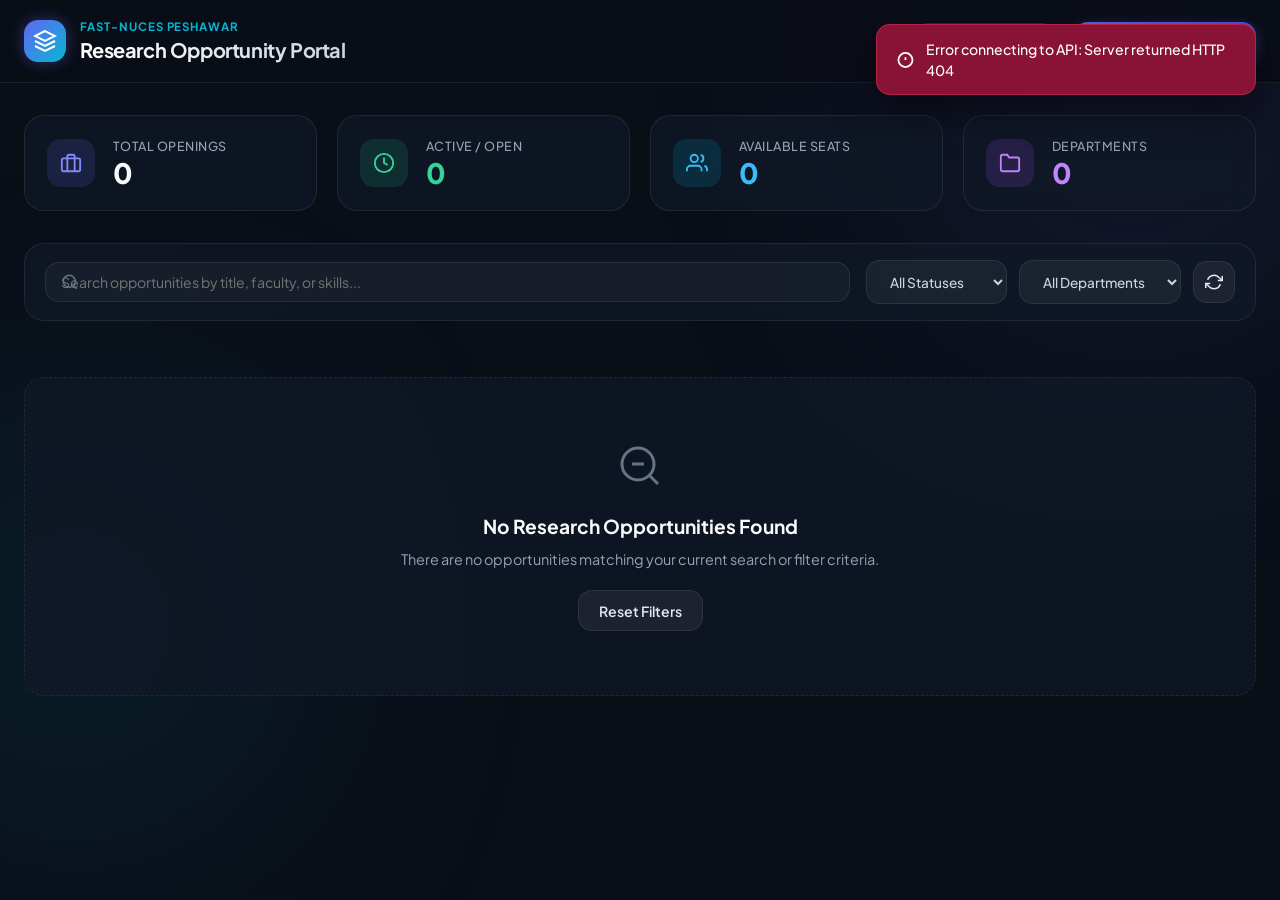
==== frontend/index.html @ 72bd3a0d "Designed the frontend portal with dark theme, modals, and live data loading" ====
<!DOCTYPE html>
<html lang="en">
<head>
  <meta charset="UTF-8">
  <meta name="viewport" content="width=device-width, initial-scale=1.0">
  <title>FAST-NUCES | University Research Opportunity Portal</title>
  <meta name="description" content="Centralized portal for university faculty to post, manage, and discover research opportunities.">
  <link rel="preconnect" href="https://fonts.googleapis.com">
  <link rel="preconnect" href="https://fonts.gstatic.com" crossorigin>
  <link href="https://fonts.googleapis.com/css2?family=Plus+Jakarta+Sans:wght@300;400;500;600;700;800&family=Space+Grotesk:wght@500;700&display=swap" rel="stylesheet">
  <link rel="stylesheet" href="style.css">
</head>
<body>

  <!-- Ambient Glow Effects Background -->
  <div class="ambient-glow glow-1"></div>
  <div class="ambient-glow glow-2"></div>

  <!-- Header / Navigation -->
  <header class="app-header">
    <div class="header-container">
      <div class="brand">
        <div class="brand-logo">
          <svg width="24" height="24" viewBox="0 0 24 24" fill="none" stroke="currentColor" stroke-width="2">
            <path d="M12 2L2 7l10 5 10-5-10-5zM2 17l10 5 10-5M2 12l10 5 10-5"></path>
          </svg>
        </div>
        <div class="brand-text">
          <span class="university-tag">FAST-NUCES Peshawar</span>
          <h1 class="portal-title">Research Opportunity Portal</h1>
        </div>
      </div>

      <div class="header-actions">
        <div id="dbStatusBadge" class="connection-status checking">
          <span class="status-dot"></span>
          <span class="status-text">Checking API...</span>
        </div>
        <button id="btnOpenCreateModal" class="btn btn-primary">
          <svg width="18" height="18" viewBox="0 0 24 24" fill="none" stroke="currentColor" stroke-width="2.5">
            <line x1="12" y1="5" x2="12" y2="19"></line>
            <line x1="5" y1="12" x2="19" y2="12"></line>
          </svg>
          Post Opportunity
        </button>
      </div>
    </div>
  </header>

  <!-- Main Container -->
  <main class="main-content">
    
    <!-- Hero / Metrics Section -->
    <section class="metrics-grid">
      <div class="metric-card">
        <div class="metric-icon total-icon">
          <svg width="22" height="22" viewBox="0 0 24 24" fill="none" stroke="currentColor" stroke-width="2">
            <rect x="2" y="7" width="20" height="14" rx="2" ry="2"></rect>
            <path d="M16 21V5a2 2 0 0 0-2-2h-4a2 2 0 0 0-2 2v16"></path>
          </svg>
        </div>
        <div class="metric-data">
          <span class="metric-label">Total Openings</span>
          <h2 id="statTotal" class="metric-value">0</h2>
        </div>
      </div>

      <div class="metric-card">
        <div class="metric-icon open-icon">
          <svg width="22" height="22" viewBox="0 0 24 24" fill="none" stroke="currentColor" stroke-width="2">
            <circle cx="12" cy="12" r="10"></circle>
            <polyline points="12 6 12 12 16 14"></polyline>
          </svg>
        </div>
        <div class="metric-data">
          <span class="metric-label">Active / Open</span>
          <h2 id="statOpen" class="metric-value text-emerald">0</h2>
        </div>
      </div>

      <div class="metric-card">
        <div class="metric-icon positions-icon">
          <svg width="22" height="22" viewBox="0 0 24 24" fill="none" stroke="currentColor" stroke-width="2">
            <path d="M17 21v-2a4 4 0 0 0-4-4H5a4 4 0 0 0-4 4v2"></path>
            <circle cx="9" cy="7" r="4"></circle>
            <path d="M23 21v-2a4 4 0 0 0-3-3.87"></path>
            <path d="M16 3.13a4 4 0 0 1 0 7.75"></path>
          </svg>
        </div>
        <div class="metric-data">
          <span class="metric-label">Available Seats</span>
          <h2 id="statPositions" class="metric-value text-cyan">0</h2>
        </div>
      </div>

      <div class="metric-card">
        <div class="metric-icon dept-icon">
          <svg width="22" height="22" viewBox="0 0 24 24" fill="none" stroke="currentColor" stroke-width="2">
            <path d="M22 19a2 2 0 0 1-2 2H4a2 2 0 0 1-2-2V5a2 2 0 0 1 2-2h5l2 3h9a2 2 0 0 1 2 2z"></path>
          </svg>
        </div>
        <div class="metric-data">
          <span class="metric-label">Departments</span>
          <h2 id="statDepts" class="metric-value text-purple">0</h2>
        </div>
      </div>
    </section>

    <!-- Filter & Search Controls -->
    <section class="controls-card">
      <div class="search-box">
        <svg width="18" height="18" viewBox="0 0 24 24" fill="none" stroke="currentColor" stroke-width="2">
          <circle cx="11" cy="11" r="8"></circle>
          <line x1="21" y1="21" x2="16.65" y2="16.65"></line>
        </svg>
        <input type="text" id="searchInput" placeholder="Search opportunities by title, faculty, or skills..." autocomplete="off">
      </div>

      <div class="filters-row">
        <select id="filterStatus" class="custom-select">
          <option value="ALL">All Statuses</option>
          <option value="Open">Open Only</option>
          <option value="Closed">Closed Only</option>
        </select>

        <select id="filterDepartment" class="custom-select">
          <option value="ALL">All Departments</option>
        </select>

        <button id="btnRefresh" class="btn btn-secondary icon-btn" title="Refresh List">
          <svg width="18" height="18" viewBox="0 0 24 24" fill="none" stroke="currentColor" stroke-width="2">
            <polyline points="23 4 23 10 17 10"></polyline>
            <polyline points="1 20 1 14 7 14"></polyline>
            <path d="M3.51 9a9 9 0 0 1 14.85-3.36L23 10M1 14l4.64 4.36A9 9 0 0 0 20.49 15"></path>
          </svg>
        </button>
      </div>
    </section>

    <!-- Opportunities Grid -->
    <section id="opportunitiesContainer" class="opportunities-grid">
      <!-- Dynamically populated via app.js -->
    </section>

    <!-- Empty State Template -->
    <div id="emptyState" class="empty-state hidden">
      <div class="empty-icon">
        <svg width="48" height="48" viewBox="0 0 24 24" fill="none" stroke="currentColor" stroke-width="1.5">
          <circle cx="11" cy="11" r="8"></circle>
          <line x1="21" y1="21" x2="16.65" y2="16.65"></line>
          <line x1="8" y1="11" x2="14" y2="11"></line>
        </svg>
      </div>
      <h3>No Research Opportunities Found</h3>
      <p>There are no opportunities matching your current search or filter criteria.</p>
      <button id="btnResetFilters" class="btn btn-secondary">Reset Filters</button>
    </div>

    <!-- Loading Skeleton Template -->
    <div id="loadingIndicator" class="loading-state">
      <div class="spinner"></div>
      <p>Loading research opportunities from database...</p>
    </div>

  </main>

  <!-- ============================================================== -->
  <!-- MODAL: CREATE / EDIT OPPORTUNITY -->
  <!-- ============================================================== -->
  <div id="opportunityModal" class="modal-backdrop hidden">
    <div class="modal-window">
      <div class="modal-header">
        <div>
          <h2 id="modalTitle" class="modal-title">Post New Research Opportunity</h2>
          <p class="modal-subtitle">Provide opportunity details for prospective student researchers.</p>
        </div>
        <button id="btnCloseModal" class="btn-close">&times;</button>
      </div>

      <form id="opportunityForm" class="modal-body" novalidate>
        <input type="hidden" id="oppId">

        <div class="form-group">
          <label for="oppTitle">Research Title <span class="required">*</span></label>
          <input type="text" id="oppTitle" placeholder="e.g. AI-Driven SDN Latency Reduction" required>
          <span class="field-error" id="err_oppTitle"></span>
        </div>

        <div class="form-row">
          <div class="form-group col-half">
            <label for="oppFaculty">Faculty Member Name <span class="required">*</span></label>
            <input type="text" id="oppFaculty" placeholder="e.g. Dr. Tariq Khan" required>
            <span class="field-error" id="err_oppFaculty"></span>
          </div>

          <div class="form-group col-half">
            <label for="oppDepartment">Department <span class="required">*</span></label>
            <input type="text" id="oppDepartment" placeholder="e.g. Computer Science" required>
            <span class="field-error" id="err_oppDepartment"></span>
          </div>
        </div>

        <div class="form-row">
          <div class="form-group col-half">
            <label for="oppArea">Research Area <span class="required">*</span></label>
            <input type="text" id="oppArea" placeholder="e.g. Computer Networks / SDN" required>
            <span class="field-error" id="err_oppArea"></span>
          </div>

          <div class="form-group col-half">
            <label for="oppPositions">Available Positions <span class="required">*</span></label>
            <input type="number" id="oppPositions" min="1" max="50" placeholder="e.g. 2" required>
            <span class="field-error" id="err_oppPositions"></span>
          </div>
        </div>

        <div class="form-row">
          <div class="form-group col-half">
            <label for="oppDeadline">Application Deadline <span class="required">*</span></label>
            <input type="date" id="oppDeadline" required>
            <span class="field-error" id="err_oppDeadline"></span>
          </div>

          <div class="form-group col-half">
            <label for="oppStatus">Current Status <span class="required">*</span></label>
            <select id="oppStatus" class="custom-select">
              <option value="Open">Open</option>
              <option value="Closed">Closed</option>
            </select>
            <span class="field-error" id="err_oppStatus"></span>
          </div>
        </div>

        <div class="form-group">
          <label for="oppSkills">Required Skills <span class="required">*</span></label>
          <input type="text" id="oppSkills" placeholder="e.g. Python, Mininet, PyTorch (comma-separated)" required>
          <span class="field-error" id="err_oppSkills"></span>
        </div>

        <div class="form-group">
          <label for="oppDescription">Research Description <span class="required">*</span></label>
          <textarea id="oppDescription" rows="4" placeholder="Detail the research objectives, expected student duties, and deliverables..." required></textarea>
          <span class="field-error" id="err_oppDescription"></span>
        </div>

        <div class="modal-footer">
          <button type="button" id="btnCancelModal" class="btn btn-secondary">Cancel</button>
          <button type="submit" id="btnSubmitOpp" class="btn btn-primary">Save Opportunity</button>
        </div>
      </form>
    </div>
  </div>

  <!-- ============================================================== -->
  <!-- MODAL: VIEW DETAILS -->
  <!-- ============================================================== -->
  <div id="detailsModal" class="modal-backdrop hidden">
    <div class="modal-window">
      <div class="modal-header">
        <div>
          <span id="detailStatusBadge" class="status-badge open">Open</span>
          <h2 id="detailTitle" class="modal-title mt-2">Opportunity Title</h2>
        </div>
        <button id="btnCloseDetails" class="btn-close">&times;</button>
      </div>

      <div class="modal-body detail-body">
        <div class="detail-meta-grid">
          <div class="meta-item">
            <span class="meta-label">Supervisor / Faculty</span>
            <span id="detailFaculty" class="meta-val">Dr. Faculty</span>
          </div>
          <div class="meta-item">
            <span class="meta-label">Department</span>
            <span id="detailDepartment" class="meta-val">Computer Science</span>
          </div>
          <div class="meta-item">
            <span class="meta-label">Research Area</span>
            <span id="detailArea" class="meta-val">Networks</span>
          </div>
          <div class="meta-item">
            <span class="meta-label">Seats Available</span>
            <span id="detailPositions" class="meta-val">2</span>
          </div>
          <div class="meta-item">
            <span class="meta-label">Deadline</span>
            <span id="detailDeadline" class="meta-val">2026-11-30</span>
          </div>
          <div class="meta-item">
            <span class="meta-label">System ID</span>
            <span id="detailId" class="meta-val">#1</span>
          </div>
        </div>

        <div class="detail-section">
          <h4 class="section-heading">Required Skills</h4>
          <div id="detailSkillsChips" class="skills-chips"></div>
        </div>

        <div class="detail-section">
          <h4 class="section-heading">Detailed Description</h4>
          <p id="detailDescription" class="detail-text"></p>
        </div>
      </div>

      <div class="modal-footer">
        <button id="btnCloseDetailsBtn" class="btn btn-secondary">Close View</button>
      </div>
    </div>
  </div>

  <!-- ============================================================== -->
  <!-- MODAL: CONFIRM DELETE -->
  <!-- ============================================================== -->
  <div id="deleteModal" class="modal-backdrop hidden">
    <div class="modal-window confirm-window">
      <div class="confirm-icon danger">
        <svg width="32" height="32" viewBox="0 0 24 24" fill="none" stroke="currentColor" stroke-width="2">
          <path d="M10.29 3.86L1.82 18a2 2 0 0 0 1.71 3h16.94a2 2 0 0 0 1.71-3L13.71 3.86a2 2 0 0 0-3.42 0z"></path>
          <line x1="12" y1="9" x2="12" y2="13"></line>
          <line x1="12" y1="17" x2="12.01" y2="17"></line>
        </svg>
      </div>
      <h3 class="confirm-title">Delete Research Opportunity?</h3>
      <p class="confirm-text">Are you sure you want to delete <strong id="deleteOppTitle">this opportunity</strong>? This action will permanently remove it from the database.</p>
      <div class="modal-footer justify-center">
        <button id="btnCancelDelete" class="btn btn-secondary">Cancel</button>
        <button id="btnConfirmDelete" class="btn btn-danger">Confirm Delete</button>
      </div>
    </div>
  </div>

  <!-- ============================================================== -->
  <!-- TOAST NOTIFICATIONS CONTAINER -->
  <!-- ============================================================== -->
  <div id="toastContainer" class="toast-container"></div>

  <script src="app.js"></script>
</body>
</html>
---- frontend/style.css ----
/* ==============================================================
   FAST-NUCES Research Opportunity Portal Design System
   Modern Dark Glassmorphism Theme
   ============================================================== */

:root {
  --bg-primary: #0a0e17;
  --bg-secondary: #111827;
  --card-bg: rgba(17, 24, 39, 0.75);
  --card-border: rgba(255, 255, 255, 0.08);
  --card-hover-border: rgba(99, 102, 241, 0.4);
  
  --text-main: #f8fafc;
  --text-muted: #94a3b8;
  --text-dim: #64748b;

  --accent-primary: #6366f1;
  --accent-primary-hover: #4f46e5;
  --accent-cyan: #06b6d4;
  --accent-purple: #a855f7;
  --accent-emerald: #10b981;
  --accent-emerald-bg: rgba(16, 185, 129, 0.12);
  --accent-rose: #f43f5e;
  --accent-rose-bg: rgba(244, 63, 94, 0.12);

  --font-sans: 'Plus Jakarta Sans', system-ui, -apple-system, sans-serif;
  --font-mono: 'Space Grotesk', monospace;

  --shadow-sm: 0 2px 8px rgba(0, 0, 0, 0.3);
  --shadow-md: 0 8px 24px rgba(0, 0, 0, 0.4);
  --shadow-lg: 0 16px 40px rgba(0, 0, 0, 0.5);
  --shadow-glow: 0 0 20px rgba(99, 102, 241, 0.25);

  --radius-sm: 8px;
  --radius-md: 14px;
  --radius-lg: 20px;
  --radius-full: 9999px;

  --transition-fast: 0.18s ease;
  --transition-normal: 0.28s cubic-bezier(0.16, 1, 0.3, 1);
}

* {
  margin: 0;
  padding: 0;
  box-sizing: border-box;
}

body {
  font-family: var(--font-sans);
  background-color: var(--bg-primary);
  color: var(--text-main);
  min-height: 100vh;
  line-height: 1.5;
  overflow-x: hidden;
  position: relative;
  -webkit-font-smoothing: antialiased;
}

/* Background Ambient Glows */
.ambient-glow {
  position: fixed;
  border-radius: 50%;
  filter: blur(140px);
  pointer-events: none;
  z-index: 0;
  opacity: 0.35;
}
.glow-1 {
  width: 500px;
  height: 500px;
  background: radial-gradient(circle, #6366f1 0%, transparent 70%);
  top: -150px;
  right: -100px;
}
.glow-2 {
  width: 450px;
  height: 450px;
  background: radial-gradient(circle, #06b6d4 0%, transparent 70%);
  bottom: 50px;
  left: -150px;
}

/* ==============================================================
   HEADER
   ============================================================== */
.app-header {
  position: sticky;
  top: 0;
  z-index: 40;
  background: rgba(10, 14, 23, 0.82);
  backdrop-filter: blur(18px);
  -webkit-backdrop-filter: blur(18px);
  border-bottom: 1px solid var(--card-border);
}

.header-container {
  max-width: 1280px;
  margin: 0 auto;
  padding: 1.1rem 1.5rem;
  display: flex;
  align-items: center;
  justify-content: space-between;
  gap: 1.5rem;
}

.brand {
  display: flex;
  align-items: center;
  gap: 0.9rem;
}

.brand-logo {
  width: 42px;
  height: 42px;
  background: linear-gradient(135deg, #6366f1, #06b6d4);
  border-radius: var(--radius-md);
  display: flex;
  align-items: center;
  justify-content: center;
  color: #fff;
  box-shadow: 0 0 15px rgba(99, 102, 241, 0.4);
}

.university-tag {
  font-size: 0.72rem;
  font-weight: 700;
  text-transform: uppercase;
  letter-spacing: 0.08em;
  color: var(--accent-cyan);
  display: block;
}

.portal-title {
  font-size: 1.25rem;
  font-weight: 700;
  letter-spacing: -0.02em;
  background: linear-gradient(to right, #ffffff, #cbd5e1);
  -webkit-background-clip: text;
  -webkit-text-fill-color: transparent;
}

.header-actions {
  display: flex;
  align-items: center;
  gap: 1rem;
}

.connection-status {
  display: flex;
  align-items: center;
  gap: 0.5rem;
  padding: 0.45rem 0.85rem;
  border-radius: var(--radius-full);
  font-size: 0.8rem;
  font-weight: 600;
  background: rgba(255, 255, 255, 0.04);
  border: 1px solid var(--card-border);
}

.status-dot {
  width: 8px;
  height: 8px;
  border-radius: 50%;
  display: inline-block;
}

.connection-status.online .status-dot {
  background-color: var(--accent-emerald);
  box-shadow: 0 0 8px var(--accent-emerald);
}
.connection-status.online {
  color: #a7f3d0;
  border-color: rgba(16, 185, 129, 0.25);
}

.connection-status.offline .status-dot {
  background-color: var(--accent-rose);
  box-shadow: 0 0 8px var(--accent-rose);
}
.connection-status.offline {
  color: #fecdd3;
  border-color: rgba(244, 63, 94, 0.25);
}

.connection-status.checking .status-dot {
  background-color: #fbbf24;
}

/* ==============================================================
   BUTTONS
   ============================================================== */
.btn {
  display: inline-flex;
  align-items: center;
  justify-content: center;
  gap: 0.5rem;
  padding: 0.65rem 1.25rem;
  font-size: 0.88rem;
  font-weight: 600;
  border-radius: var(--radius-md);
  border: none;
  cursor: pointer;
  transition: all var(--transition-fast);
  font-family: inherit;
  text-decoration: none;
}

.btn-primary {
  background: linear-gradient(135deg, #6366f1, #4f46e5);
  color: #ffffff;
  box-shadow: 0 4px 14px rgba(99, 102, 241, 0.35);
}
.btn-primary:hover {
  background: linear-gradient(135deg, #4f46e5, #4338ca);
  transform: translateY(-2px);
  box-shadow: 0 6px 20px rgba(99, 102, 241, 0.5);
}
.btn-primary:active {
  transform: translateY(0);
}

.btn-secondary {
  background: rgba(255, 255, 255, 0.06);
  color: #e2e8f0;
  border: 1px solid var(--card-border);
}
.btn-secondary:hover {
  background: rgba(255, 255, 255, 0.12);
  color: #ffffff;
  border-color: rgba(255, 255, 255, 0.2);
}

.btn-danger {
  background: linear-gradient(135deg, #f43f5e, #e11d48);
  color: #ffffff;
  box-shadow: 0 4px 14px rgba(244, 63, 94, 0.35);
}
.btn-danger:hover {
  background: linear-gradient(135deg, #e11d48, #be123c);
  transform: translateY(-2px);
}

.btn-sm {
  padding: 0.4rem 0.8rem;
  font-size: 0.78rem;
  border-radius: var(--radius-sm);
}

.icon-btn {
  padding: 0.65rem;
  width: 42px;
  height: 42px;
}

/* ==============================================================
   LAYOUT & METRICS
   ============================================================== */
.main-content {
  max-width: 1280px;
  margin: 0 auto;
  padding: 2rem 1.5rem 4rem;
  position: relative;
  z-index: 10;
}

.metrics-grid {
  display: grid;
  grid-template-columns: repeat(auto-fit, minmax(220px, 1fr));
  gap: 1.25rem;
  margin-bottom: 2rem;
}

.metric-card {
  background: var(--card-bg);
  backdrop-filter: blur(12px);
  border: 1px solid var(--card-border);
  border-radius: var(--radius-lg);
  padding: 1.3rem 1.4rem;
  display: flex;
  align-items: center;
  gap: 1.1rem;
  transition: transform var(--transition-normal), border-color var(--transition-normal);
}
.metric-card:hover {
  transform: translateY(-3px);
  border-color: rgba(255, 255, 255, 0.18);
}

.metric-icon {
  width: 48px;
  height: 48px;
  border-radius: var(--radius-md);
  display: flex;
  align-items: center;
  justify-content: center;
}

.total-icon { background: rgba(99, 102, 241, 0.15); color: #818cf8; }
.open-icon { background: rgba(16, 185, 129, 0.15); color: #34d399; }
.positions-icon { background: rgba(6, 182, 212, 0.15); color: #38bdf8; }
.dept-icon { background: rgba(168, 85, 247, 0.15); color: #c084fc; }

.metric-label {
  font-size: 0.78rem;
  color: var(--text-muted);
  font-weight: 500;
  text-transform: uppercase;
  letter-spacing: 0.04em;
  display: block;
}

.metric-value {
  font-size: 1.75rem;
  font-weight: 800;
  letter-spacing: -0.02em;
  line-height: 1.2;
}

.text-emerald { color: #34d399; }
.text-cyan { color: #38bdf8; }
.text-purple { color: #c084fc; }

/* ==============================================================
   CONTROLS & SEARCH
   ============================================================== */
.controls-card {
  background: var(--card-bg);
  backdrop-filter: blur(12px);
  border: 1px solid var(--card-border);
  border-radius: var(--radius-lg);
  padding: 1rem 1.25rem;
  display: flex;
  flex-wrap: wrap;
  align-items: center;
  justify-content: space-between;
  gap: 1rem;
  margin-bottom: 2rem;
}

.search-box {
  flex: 1;
  min-width: 260px;
  position: relative;
  display: flex;
  align-items: center;
}

.search-box svg {
  position: absolute;
  left: 1rem;
  color: var(--text-dim);
  pointer-events: none;
}

.search-box input {
  width: 100%;
  background: rgba(255, 255, 255, 0.04);
  border: 1px solid var(--card-border);
  border-radius: var(--radius-md);
  padding: 0.7rem 1rem 0.7rem 2.8rem;
  color: #fff;
  font-size: 0.9rem;
  font-family: inherit;
  transition: all var(--transition-fast);
}
.search-box input:focus {
  outline: none;
  background: rgba(255, 255, 255, 0.07);
  border-color: var(--accent-primary);
  box-shadow: 0 0 0 3px rgba(99, 102, 241, 0.2);
}

.filters-row {
  display: flex;
  align-items: center;
  gap: 0.75rem;
  flex-wrap: wrap;
}

.custom-select {
  background: rgba(255, 255, 255, 0.05);
  border: 1px solid var(--card-border);
  border-radius: var(--radius-md);
  color: #cbd5e1;
  font-size: 0.85rem;
  font-weight: 500;
  padding: 0.7rem 1.2rem;
  cursor: pointer;
  font-family: inherit;
  transition: all var(--transition-fast);
}
.custom-select:focus {
  outline: none;
  border-color: var(--accent-primary);
}
.custom-select option {
  background: var(--bg-secondary);
  color: #fff;
}

/* ==============================================================
   OPPORTUNITY CARDS GRID
   ============================================================== */
.opportunities-grid {
  display: grid;
  grid-template-columns: repeat(auto-fill, minmax(360px, 1fr));
  gap: 1.5rem;
}

.opp-card {
  background: var(--card-bg);
  backdrop-filter: blur(12px);
  border: 1px solid var(--card-border);
  border-radius: var(--radius-lg);
  padding: 1.5rem;
  display: flex;
  flex-direction: column;
  justify-content: space-between;
  transition: all var(--transition-normal);
  position: relative;
  overflow: hidden;
}
.opp-card::before {
  content: '';
  position: absolute;
  top: 0;
  left: 0;
  width: 100%;
  height: 3px;
  background: linear-gradient(90deg, #6366f1, #06b6d4);
  opacity: 0;
  transition: opacity var(--transition-fast);
}
.opp-card:hover {
  transform: translateY(-4px);
  border-color: var(--card-hover-border);
  box-shadow: var(--shadow-lg), var(--shadow-glow);
}
.opp-card:hover::before {
  opacity: 1;
}

.card-top {
  display: flex;
  align-items: flex-start;
  justify-content: space-between;
  gap: 0.75rem;
  margin-bottom: 0.85rem;
}

.dept-badge {
  font-size: 0.72rem;
  font-weight: 700;
  text-transform: uppercase;
  letter-spacing: 0.05em;
  padding: 0.3rem 0.65rem;
  border-radius: var(--radius-sm);
  background: rgba(99, 102, 241, 0.12);
  color: #a5b4fc;
  border: 1px solid rgba(99, 102, 241, 0.25);
}

.status-badge {
  display: inline-flex;
  align-items: center;
  gap: 0.35rem;
  font-size: 0.72rem;
  font-weight: 700;
  text-transform: uppercase;
  letter-spacing: 0.05em;
  padding: 0.3rem 0.75rem;
  border-radius: var(--radius-full);
}
.status-badge.open {
  background: var(--accent-emerald-bg);
  color: #34d399;
  border: 1px solid rgba(16, 185, 129, 0.3);
}
.status-badge.open::before {
  content: '';
  width: 6px;
  height: 6px;
  border-radius: 50%;
  background: #34d399;
  box-shadow: 0 0 6px #34d399;
}

.status-badge.closed {
  background: var(--accent-rose-bg);
  color: #fb7185;
  border: 1px solid rgba(244, 63, 94, 0.3);
}
.status-badge.closed::before {
  content: '';
  width: 6px;
  height: 6px;
  border-radius: 50%;
  background: #fb7185;
}

.card-title {
  font-size: 1.15rem;
  font-weight: 700;
  color: #f1f5f9;
  line-height: 1.35;
  margin-bottom: 0.65rem;
  transition: color var(--transition-fast);
}
.opp-card:hover .card-title {
  color: #ffffff;
}

.card-area {
  display: inline-flex;
  align-items: center;
  gap: 0.4rem;
  font-size: 0.8rem;
  font-weight: 600;
  color: var(--accent-cyan);
  margin-bottom: 0.85rem;
}

.card-desc {
  font-size: 0.87rem;
  color: var(--text-muted);
  line-height: 1.5;
  margin-bottom: 1.1rem;
  display: -webkit-box;
  -webkit-line-clamp: 3;
  -webkit-box-orient: vertical;
  overflow: hidden;
}

.card-meta-list {
  display: flex;
  flex-direction: column;
  gap: 0.5rem;
  padding: 0.85rem 0;
  border-top: 1px solid rgba(255, 255, 255, 0.05);
  border-bottom: 1px solid rgba(255, 255, 255, 0.05);
  margin-bottom: 1rem;
}

.meta-row {
  display: flex;
  align-items: center;
  justify-content: space-between;
  font-size: 0.82rem;
}
.meta-label-dim {
  color: var(--text-dim);
  display: flex;
  align-items: center;
  gap: 0.4rem;
}
.meta-val-highlight {
  font-weight: 600;
  color: #e2e8f0;
}

.skills-preview {
  display: flex;
  flex-wrap: wrap;
  gap: 0.35rem;
  margin-bottom: 1.25rem;
}
.skill-pill {
  font-size: 0.72rem;
  font-weight: 500;
  padding: 0.2rem 0.55rem;
  background: rgba(255, 255, 255, 0.05);
  color: #cbd5e1;
  border-radius: var(--radius-sm);
  border: 1px solid rgba(255, 255, 255, 0.05);
}

.card-actions {
  display: flex;
  align-items: center;
  justify-content: space-between;
  gap: 0.5rem;
  padding-top: 0.5rem;
}

.action-group-left {
  display: flex;
  align-items: center;
  gap: 0.4rem;
}

.btn-toggle-status {
  padding: 0.4rem 0.75rem;
  font-size: 0.76rem;
  font-weight: 600;
  border-radius: var(--radius-sm);
  border: 1px solid var(--card-border);
  background: rgba(255, 255, 255, 0.05);
  color: #e2e8f0;
  cursor: pointer;
  transition: all var(--transition-fast);
}
.btn-toggle-status:hover {
  background: rgba(255, 255, 255, 0.12);
}

/* ==============================================================
   MODALS
   ============================================================== */
.modal-backdrop {
  position: fixed;
  inset: 0;
  background: rgba(5, 7, 13, 0.78);
  backdrop-filter: blur(12px);
  -webkit-backdrop-filter: blur(12px);
  z-index: 50;
  display: flex;
  align-items: center;
  justify-content: center;
  padding: 1.5rem;
  opacity: 1;
  visibility: visible;
  transition: all var(--transition-normal);
}
.modal-backdrop.hidden {
  opacity: 0;
  visibility: hidden;
  pointer-events: none;
}

.modal-window {
  background: #111827;
  border: 1px solid rgba(255, 255, 255, 0.12);
  border-radius: var(--radius-lg);
  max-width: 620px;
  width: 100%;
  max-height: 90vh;
  overflow-y: auto;
  box-shadow: var(--shadow-lg), 0 0 30px rgba(0, 0, 0, 0.8);
  animation: modalSlideUp 0.28s cubic-bezier(0.16, 1, 0.3, 1);
}

@keyframes modalSlideUp {
  from {
    opacity: 0;
    transform: translateY(20px) scale(0.97);
  }
  to {
    opacity: 1;
    transform: translateY(0) scale(1);
  }
}

.confirm-window {
  max-width: 440px;
  text-align: center;
  padding: 2rem 1.75rem;
}

.confirm-icon {
  width: 58px;
  height: 58px;
  border-radius: 50%;
  margin: 0 auto 1.25rem;
  display: flex;
  align-items: center;
  justify-content: center;
}
.confirm-icon.danger {
  background: rgba(244, 63, 94, 0.15);
  color: var(--accent-rose);
  border: 1px solid rgba(244, 63, 94, 0.3);
}

.confirm-title {
  font-size: 1.2rem;
  font-weight: 700;
  margin-bottom: 0.65rem;
}
.confirm-text {
  font-size: 0.88rem;
  color: var(--text-muted);
  margin-bottom: 1.5rem;
  line-height: 1.5;
}

.modal-header {
  padding: 1.4rem 1.75rem;
  border-bottom: 1px solid var(--card-border);
  display: flex;
  align-items: flex-start;
  justify-content: space-between;
  gap: 1rem;
}

.modal-title {
  font-size: 1.25rem;
  font-weight: 700;
  color: #fff;
}
.modal-subtitle {
  font-size: 0.82rem;
  color: var(--text-muted);
  margin-top: 0.2rem;
}

.btn-close {
  background: none;
  border: none;
  font-size: 1.6rem;
  color: var(--text-dim);
  cursor: pointer;
  line-height: 1;
  transition: color var(--transition-fast);
}
.btn-close:hover {
  color: #fff;
}

.modal-body {
  padding: 1.5rem 1.75rem;
}

.form-group {
  margin-bottom: 1.15rem;
}

.form-row {
  display: flex;
  gap: 1rem;
}
.col-half {
  flex: 1;
}

label {
  display: block;
  font-size: 0.82rem;
  font-weight: 600;
  color: #cbd5e1;
  margin-bottom: 0.45rem;
}
.required {
  color: var(--accent-rose);
}

input[type="text"],
input[type="number"],
input[type="date"],
textarea {
  width: 100%;
  background: rgba(255, 255, 255, 0.04);
  border: 1px solid var(--card-border);
  border-radius: var(--radius-md);
  padding: 0.65rem 0.95rem;
  color: #ffffff;
  font-size: 0.88rem;
  font-family: inherit;
  transition: all var(--transition-fast);
}

input:focus,
textarea:focus {
  outline: none;
  background: rgba(255, 255, 255, 0.07);
  border-color: var(--accent-primary);
  box-shadow: 0 0 0 3px rgba(99, 102, 241, 0.2);
}

textarea {
  resize: vertical;
  min-height: 90px;
}

.field-error {
  font-size: 0.74rem;
  color: var(--accent-rose);
  margin-top: 0.35rem;
  display: block;
  min-height: 1rem;
}

.modal-footer {
  padding: 1.25rem 1.75rem;
  border-top: 1px solid var(--card-border);
  display: flex;
  align-items: center;
  justify-content: flex-end;
  gap: 0.85rem;
}
.justify-center {
  justify-content: center;
}

/* ==============================================================
   DETAIL MODAL VIEW
   ============================================================== */
.detail-meta-grid {
  display: grid;
  grid-template-columns: repeat(auto-fit, minmax(160px, 1fr));
  gap: 1rem;
  background: rgba(255, 255, 255, 0.03);
  border: 1px solid var(--card-border);
  border-radius: var(--radius-md);
  padding: 1.1rem;
  margin-bottom: 1.5rem;
}

.meta-item {
  display: flex;
  flex-direction: column;
}
.meta-label {
  font-size: 0.74rem;
  color: var(--text-dim);
  text-transform: uppercase;
  font-weight: 600;
  letter-spacing: 0.04em;
}
.meta-val {
  font-size: 0.92rem;
  color: #fff;
  font-weight: 600;
  margin-top: 0.2rem;
}

.detail-section {
  margin-bottom: 1.5rem;
}
.section-heading {
  font-size: 0.82rem;
  text-transform: uppercase;
  letter-spacing: 0.06em;
  color: var(--accent-cyan);
  margin-bottom: 0.65rem;
  font-weight: 700;
}
.detail-text {
  font-size: 0.92rem;
  color: var(--text-muted);
  line-height: 1.65;
  white-space: pre-line;
}

.skills-chips {
  display: flex;
  flex-wrap: wrap;
  gap: 0.5rem;
}
.skills-chips .skill-pill {
  font-size: 0.82rem;
  padding: 0.35rem 0.8rem;
  background: rgba(99, 102, 241, 0.12);
  color: #c7d2fe;
  border-color: rgba(99, 102, 241, 0.25);
}

.mt-2 { margin-top: 0.5rem; }

/* ==============================================================
   TOAST NOTIFICATIONS
   ============================================================== */
.toast-container {
  position: fixed;
  top: 1.5rem;
  right: 1.5rem;
  z-index: 100;
  display: flex;
  flex-direction: column;
  gap: 0.75rem;
  pointer-events: none;
}

.toast {
  pointer-events: auto;
  display: flex;
  align-items: center;
  gap: 0.75rem;
  padding: 0.85rem 1.25rem;
  border-radius: var(--radius-md);
  background: #1e293b;
  color: #fff;
  font-size: 0.88rem;
  font-weight: 500;
  border: 1px solid var(--card-border);
  box-shadow: var(--shadow-lg);
  animation: toastIn 0.3s cubic-bezier(0.16, 1, 0.3, 1) forwards;
  max-width: 380px;
}

@keyframes toastIn {
  from {
    opacity: 0;
    transform: translateX(30px);
  }
  to {
    opacity: 1;
    transform: translateX(0);
  }
}

.toast.success {
  border-color: rgba(16, 185, 129, 0.4);
  background: #064e3b;
}
.toast.error {
  border-color: rgba(244, 63, 94, 0.4);
  background: #881337;
}

/* ==============================================================
   EMPTY & LOADING STATES
   ============================================================== */
.empty-state {
  text-align: center;
  padding: 4rem 1.5rem;
  background: var(--card-bg);
  border: 1px dashed var(--card-border);
  border-radius: var(--radius-lg);
  margin-top: 1.5rem;
}
.empty-icon {
  color: var(--text-dim);
  margin-bottom: 1rem;
}
.empty-state h3 {
  font-size: 1.2rem;
  margin-bottom: 0.5rem;
}
.empty-state p {
  color: var(--text-muted);
  font-size: 0.9rem;
  margin-bottom: 1.25rem;
}

.loading-state {
  text-align: center;
  padding: 4rem 1.5rem;
  color: var(--text-muted);
}
.spinner {
  width: 40px;
  height: 40px;
  border: 3px solid rgba(255, 255, 255, 0.08);
  border-top-color: var(--accent-primary);
  border-radius: 50%;
  animation: spin 0.8s linear infinite;
  margin: 0 auto 1rem;
}

@keyframes spin {
  to { transform: rotate(360deg); }
}

.hidden {
  display: none !important;
}

/* ==============================================================
   RESPONSIVENESS
   ============================================================== */
@media (max-width: 768px) {
  .header-container {
    flex-direction: column;
    align-items: stretch;
  }
  .header-actions {
    justify-content: space-between;
  }
  .form-row {
    flex-direction: column;
    gap: 0;
  }
  .opportunities-grid {
    grid-template-columns: 1fr;
  }
}
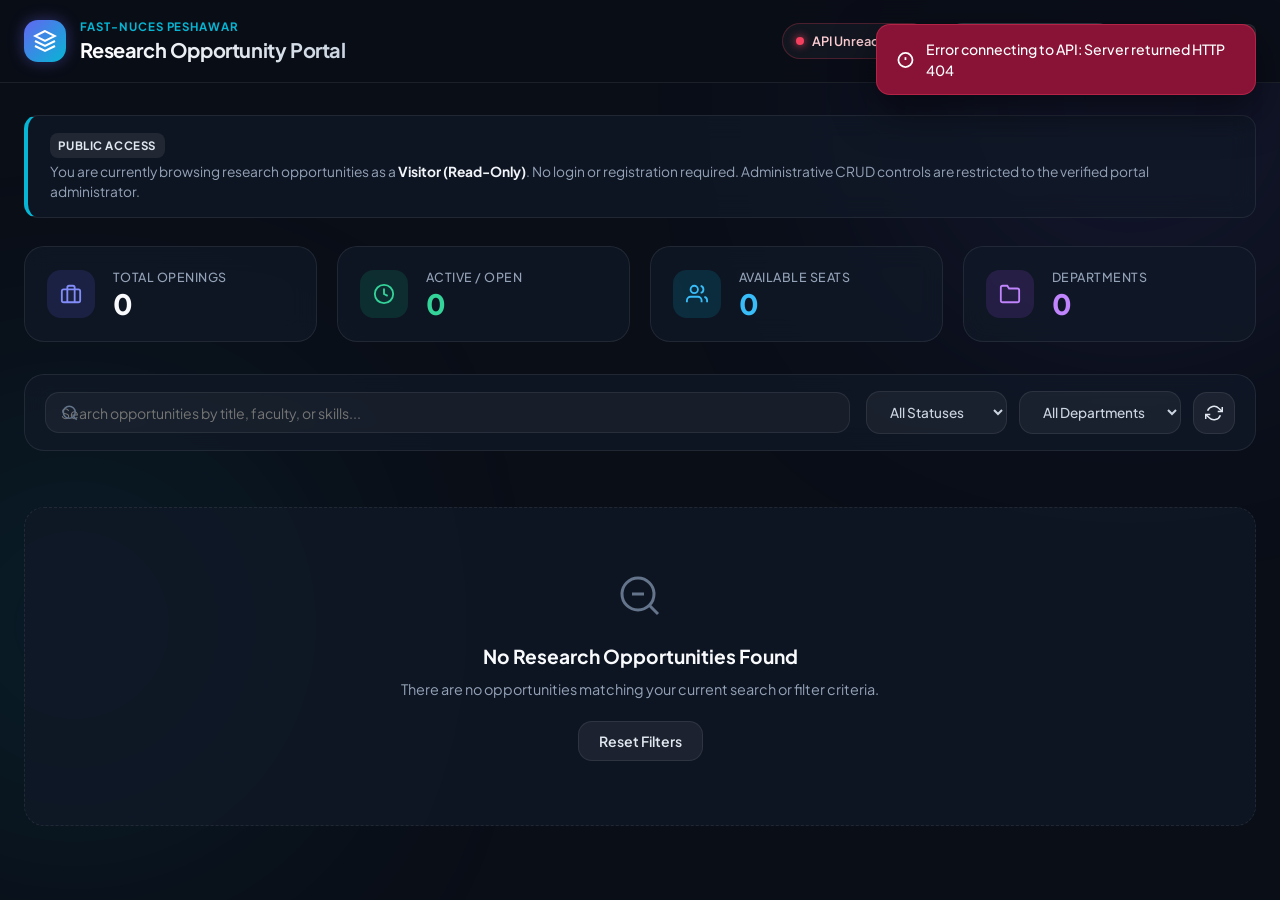
==== commit 006fe9de: "Added admin login, role-based access control, and protected API routes" ====
--- a/frontend/index.html
+++ b/frontend/index.html
@@ -36,19 +36,52 @@
           <span class="status-dot"></span>
           <span class="status-text">Checking API...</span>
         </div>
-        <button id="btnOpenCreateModal" class="btn btn-primary">
+
+        <div id="authBadge" class="auth-role-badge visitor">
+          <span class="role-icon">👤</span>
+          <span id="authBadgeText">Visitor (Read-Only)</span>
+        </div>
+
+        <!-- Visitor Action: Navigate to Admin Login -->
+        <a href="/admin/login" id="btnGoToLogin" class="btn btn-secondary btn-sm visitor-only">
+          <svg width="16" height="16" viewBox="0 0 24 24" fill="none" stroke="currentColor" stroke-width="2">
+            <rect x="3" y="11" width="18" height="11" rx="2" ry="2"></rect>
+            <path d="M7 11V7a5 5 0 0 1 10 0v4"></path>
+          </svg>
+          Admin Login
+        </a>
+
+        <!-- Admin Actions: Only Visible When Authenticated -->
+        <button id="btnOpenCreateModal" class="btn btn-primary admin-only hidden">
           <svg width="18" height="18" viewBox="0 0 24 24" fill="none" stroke="currentColor" stroke-width="2.5">
             <line x1="12" y1="5" x2="12" y2="19"></line>
             <line x1="5" y1="12" x2="19" y2="12"></line>
           </svg>
           Post Opportunity
         </button>
+
+        <button id="btnLogoutAdmin" class="btn btn-secondary btn-sm admin-only hidden" title="Sign out of Administrator Session">
+          <svg width="16" height="16" viewBox="0 0 24 24" fill="none" stroke="currentColor" stroke-width="2">
+            <path d="M9 21H5a2 2 0 0 1-2-2V5a2 2 0 0 1 2-2h4"></path>
+            <polyline points="16 17 21 12 16 7"></polyline>
+            <line x1="21" y1="12" x2="9" y2="12"></line>
+          </svg>
+          Logout
+        </button>
       </div>
     </div>
   </header>
 
   <!-- Main Container -->
   <main class="main-content">
+
+    <!-- Role Context Banner -->
+    <div id="roleNoticeBanner" class="role-banner visitor-banner">
+      <div class="banner-content">
+        <span class="banner-tag">Public Access</span>
+        <p id="bannerMessage">You are currently browsing research opportunities as a <strong>Visitor (Read-Only)</strong>. No login or registration required. Faculty and administrative CRUD controls are restricted to the verified portal administrator.</p>
+      </div>
+    </div>
     
     <!-- Hero / Metrics Section -->
     <section class="metrics-grid">
--- a/frontend/style.css
+++ b/frontend/style.css
@@ -185,6 +185,72 @@
 
 .connection-status.checking .status-dot {
   background-color: #fbbf24;
+}
+
+.auth-role-badge {
+  display: flex;
+  align-items: center;
+  gap: 0.45rem;
+  padding: 0.45rem 0.85rem;
+  border-radius: var(--radius-full);
+  font-size: 0.8rem;
+  font-weight: 600;
+  border: 1px solid var(--card-border);
+}
+
+.auth-role-badge.visitor {
+  background: rgba(148, 163, 184, 0.08);
+  border-color: rgba(148, 163, 184, 0.2);
+  color: #cbd5e1;
+}
+
+.auth-role-badge.admin {
+  background: rgba(99, 102, 241, 0.15);
+  border-color: rgba(99, 102, 241, 0.35);
+  color: #a5b4fc;
+}
+
+.role-banner {
+  background: var(--card-bg);
+  backdrop-filter: blur(12px);
+  border: 1px solid var(--card-border);
+  border-radius: var(--radius-md);
+  padding: 0.95rem 1.35rem;
+  margin-bottom: 1.75rem;
+  display: flex;
+  align-items: center;
+  gap: 1rem;
+}
+
+.role-banner.visitor-banner {
+  border-left: 4px solid var(--accent-cyan);
+}
+
+.role-banner.admin-banner {
+  border-left: 4px solid var(--accent-emerald);
+  background: rgba(16, 185, 129, 0.06);
+}
+
+.banner-tag {
+  font-size: 0.72rem;
+  font-weight: 700;
+  text-transform: uppercase;
+  letter-spacing: 0.05em;
+  padding: 0.25rem 0.55rem;
+  border-radius: var(--radius-sm);
+  background: rgba(255, 255, 255, 0.08);
+  color: #e2e8f0;
+  display: inline-block;
+  margin-bottom: 0.25rem;
+}
+
+.banner-content p {
+  font-size: 0.86rem;
+  color: var(--text-muted);
+  line-height: 1.45;
+}
+.banner-content p strong {
+  color: #f1f5f9;
 }
 
 /* ==============================================================
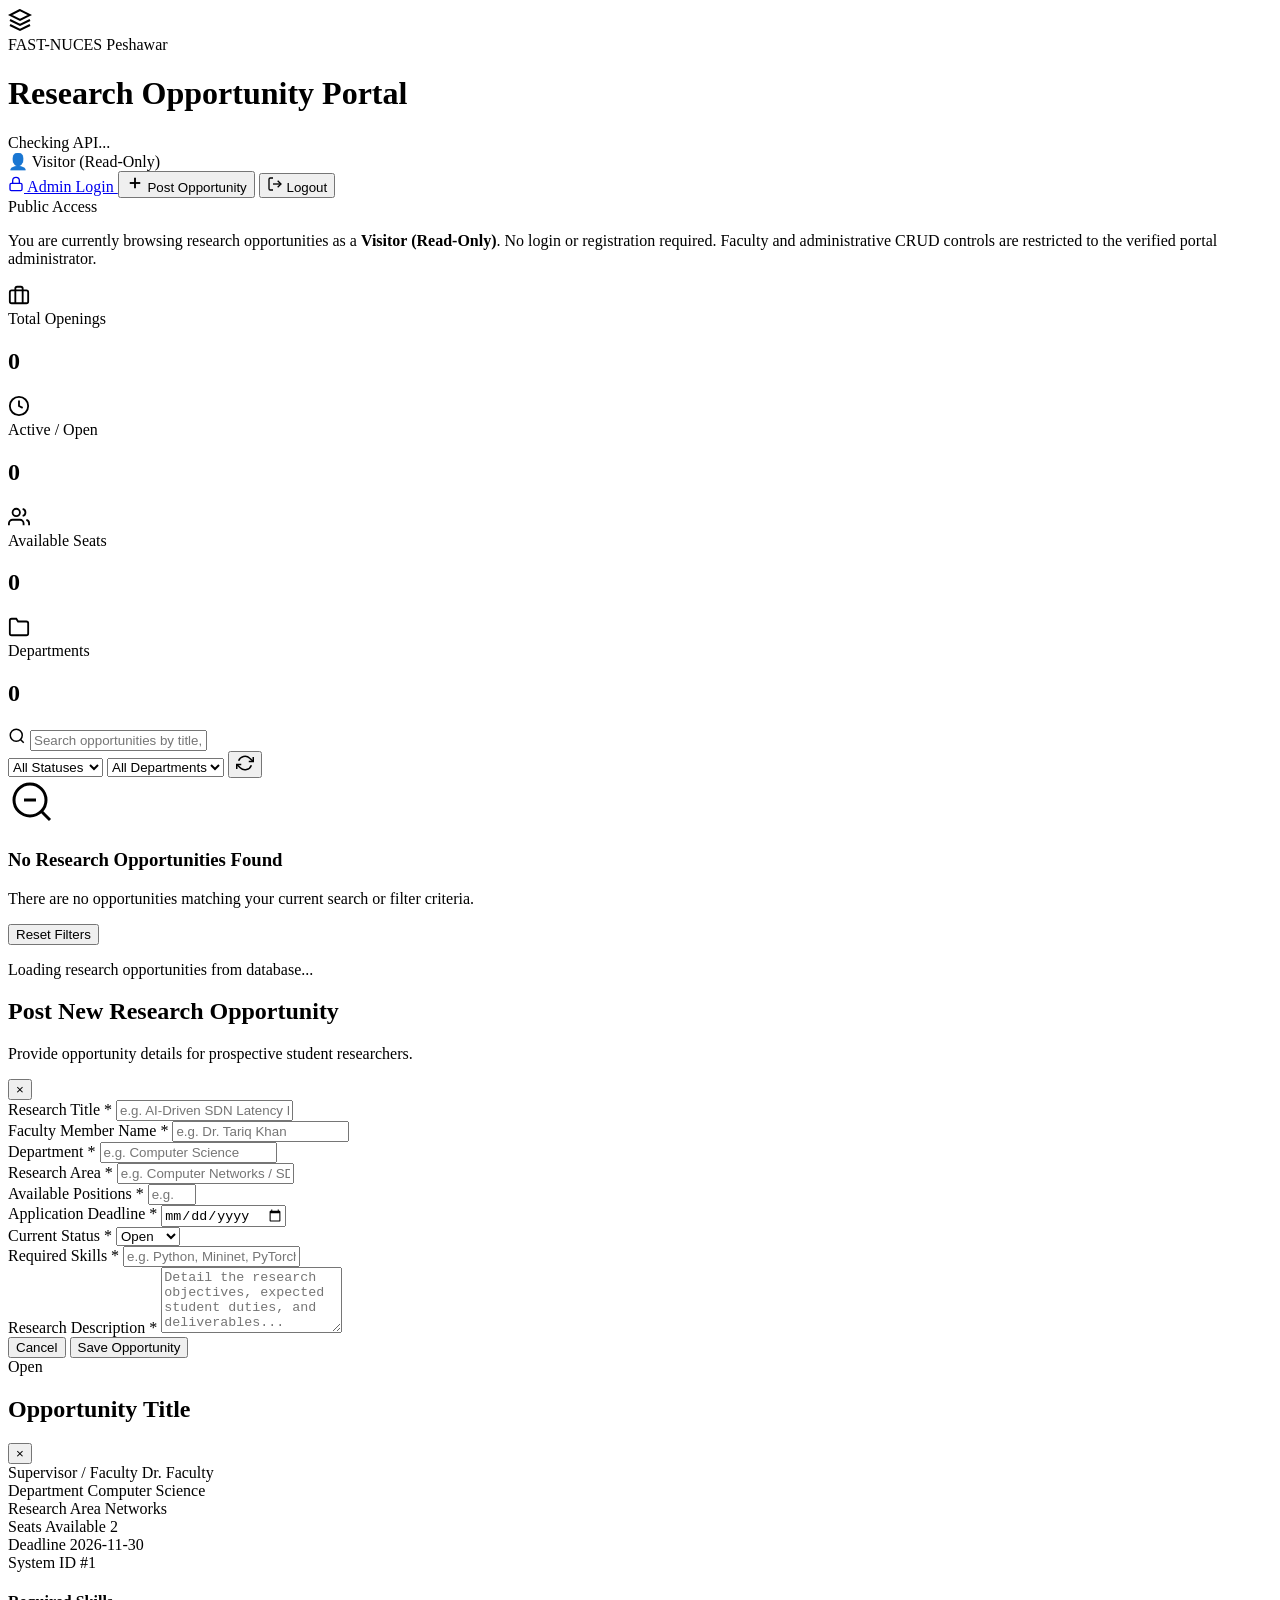
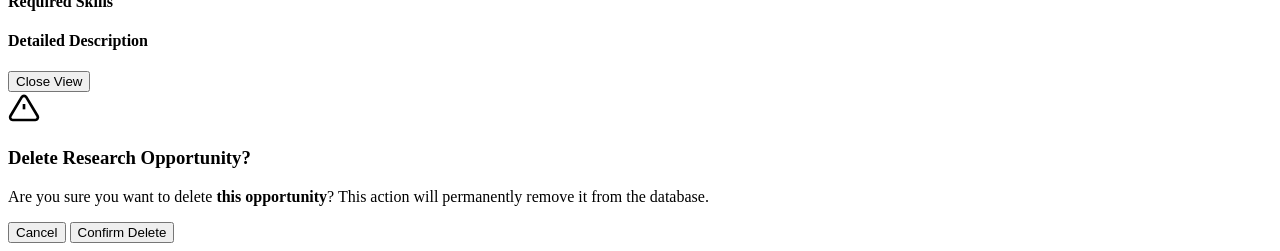
==== commit 9849d366: "Fixed CSS issues and asset loading on admin login page" ====
--- a/frontend/index.html
+++ b/frontend/index.html
@@ -8,7 +8,7 @@
   <link rel="preconnect" href="https://fonts.googleapis.com">
   <link rel="preconnect" href="https://fonts.gstatic.com" crossorigin>
   <link href="https://fonts.googleapis.com/css2?family=Plus+Jakarta+Sans:wght@300;400;500;600;700;800&family=Space+Grotesk:wght@500;700&display=swap" rel="stylesheet">
-  <link rel="stylesheet" href="style.css">
+  <link rel="stylesheet" href="/style.css">
 </head>
 <body>
 
@@ -368,6 +368,6 @@
   <!-- ============================================================== -->
   <div id="toastContainer" class="toast-container"></div>
 
-  <script src="app.js"></script>
+  <script src="/app.js"></script>
 </body>
 </html>
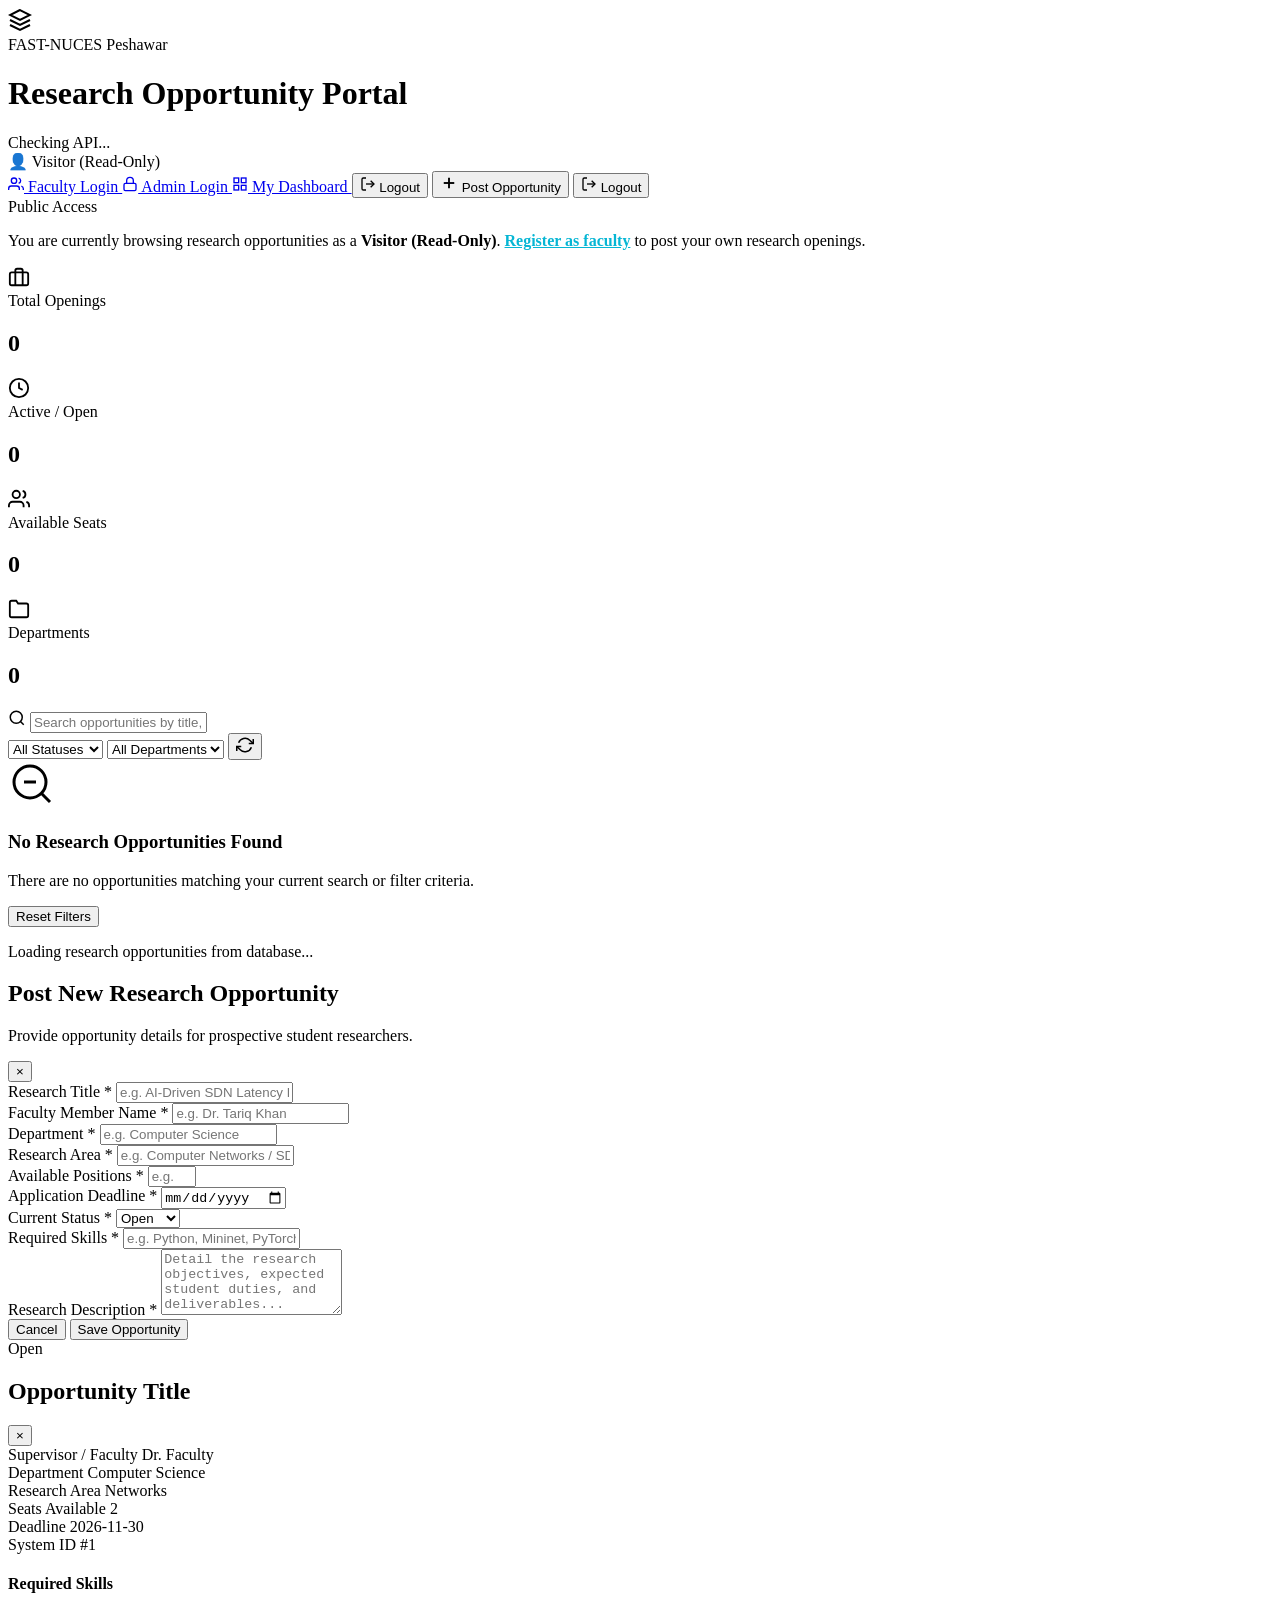
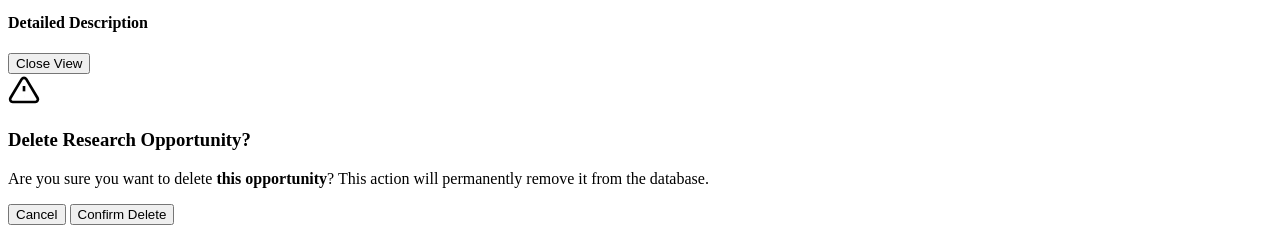
==== commit 1b1abe04: "Added faculty registration, login, dashboard, and ownership-based post management" ====
--- a/frontend/index.html
+++ b/frontend/index.html
@@ -42,7 +42,14 @@
           <span id="authBadgeText">Visitor (Read-Only)</span>
         </div>
 
-        <!-- Visitor Action: Navigate to Admin Login -->
+        <!-- Visitor Actions (shown when NOT logged in) -->
+        <a href="/faculty/login" id="btnFacultyLogin" class="btn btn-secondary btn-sm visitor-only">
+          <svg width="16" height="16" viewBox="0 0 24 24" fill="none" stroke="currentColor" stroke-width="2">
+            <path d="M17 21v-2a4 4 0 0 0-4-4H5a4 4 0 0 0-4 4v2"/><circle cx="9" cy="7" r="4"/>
+            <path d="M23 21v-2a4 4 0 0 0-3-3.87M16 3.13a4 4 0 0 1 0 7.75"/>
+          </svg>
+          Faculty Login
+        </a>
         <a href="/admin/login" id="btnGoToLogin" class="btn btn-secondary btn-sm visitor-only">
           <svg width="16" height="16" viewBox="0 0 24 24" fill="none" stroke="currentColor" stroke-width="2">
             <rect x="3" y="11" width="18" height="11" rx="2" ry="2"></rect>
@@ -51,7 +58,23 @@
           Admin Login
         </a>
 
-        <!-- Admin Actions: Only Visible When Authenticated -->
+        <!-- Faculty Actions: Visible when faculty is logged in -->
+        <a href="/faculty/dashboard" id="btnFacultyDashboard" class="btn btn-primary faculty-only hidden">
+          <svg width="16" height="16" viewBox="0 0 24 24" fill="none" stroke="currentColor" stroke-width="2">
+            <rect x="3" y="3" width="7" height="7"/><rect x="14" y="3" width="7" height="7"/>
+            <rect x="14" y="14" width="7" height="7"/><rect x="3" y="14" width="7" height="7"/>
+          </svg>
+          My Dashboard
+        </a>
+        <button id="btnLogoutFaculty" class="btn btn-secondary btn-sm faculty-only hidden">
+          <svg width="16" height="16" viewBox="0 0 24 24" fill="none" stroke="currentColor" stroke-width="2">
+            <path d="M9 21H5a2 2 0 0 1-2-2V5a2 2 0 0 1 2-2h4"/>
+            <polyline points="16 17 21 12 16 7"/><line x1="21" y1="12" x2="9" y2="12"/>
+          </svg>
+          Logout
+        </button>
+
+        <!-- Admin Actions: Visible when admin is logged in -->
         <button id="btnOpenCreateModal" class="btn btn-primary admin-only hidden">
           <svg width="18" height="18" viewBox="0 0 24 24" fill="none" stroke="currentColor" stroke-width="2.5">
             <line x1="12" y1="5" x2="12" y2="19"></line>
@@ -59,7 +82,6 @@
           </svg>
           Post Opportunity
         </button>
-
         <button id="btnLogoutAdmin" class="btn btn-secondary btn-sm admin-only hidden" title="Sign out of Administrator Session">
           <svg width="16" height="16" viewBox="0 0 24 24" fill="none" stroke="currentColor" stroke-width="2">
             <path d="M9 21H5a2 2 0 0 1-2-2V5a2 2 0 0 1 2-2h4"></path>
@@ -79,7 +101,7 @@
     <div id="roleNoticeBanner" class="role-banner visitor-banner">
       <div class="banner-content">
         <span class="banner-tag">Public Access</span>
-        <p id="bannerMessage">You are currently browsing research opportunities as a <strong>Visitor (Read-Only)</strong>. No login or registration required. Faculty and administrative CRUD controls are restricted to the verified portal administrator.</p>
+        <p id="bannerMessage">You are currently browsing research opportunities as a <strong>Visitor (Read-Only)</strong>. <a href="/faculty/register" style="color:#06b6d4;font-weight:600;">Register as faculty</a> to post your own research openings.</p>
       </div>
     </div>
     
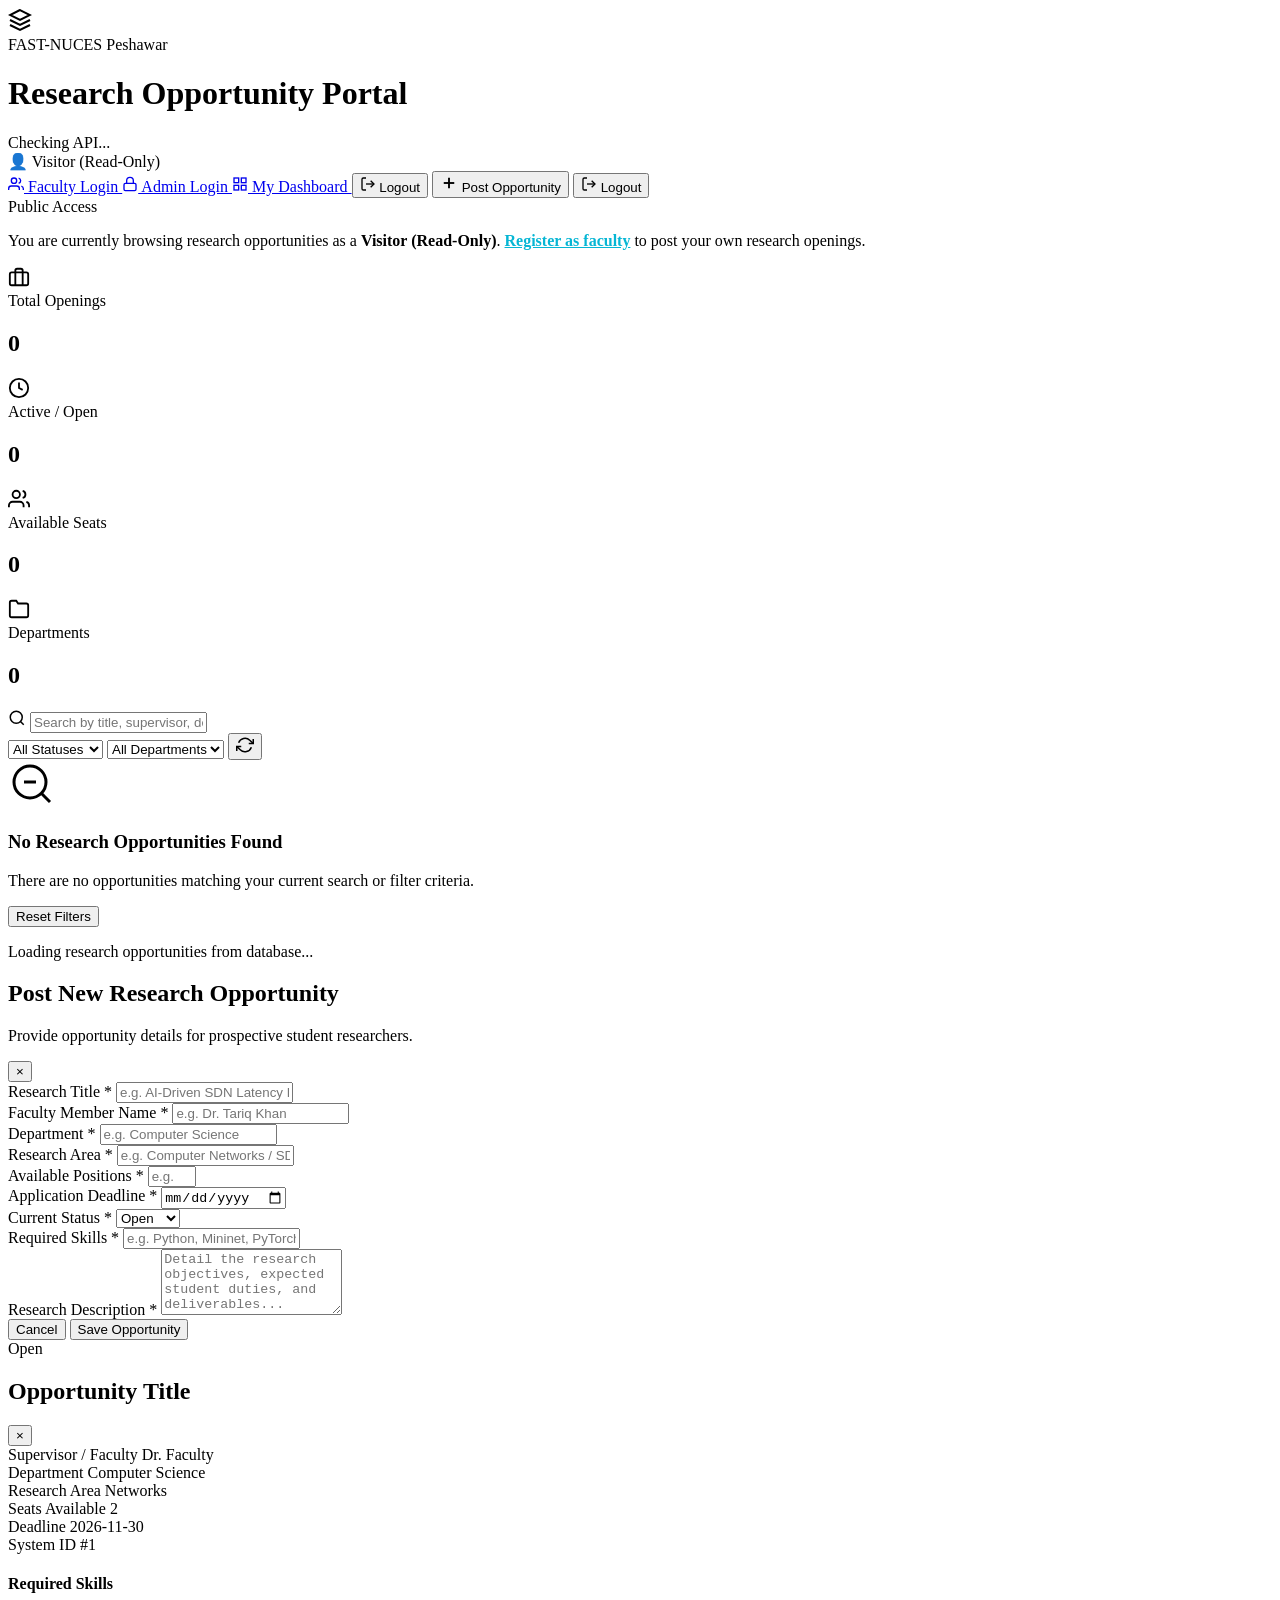
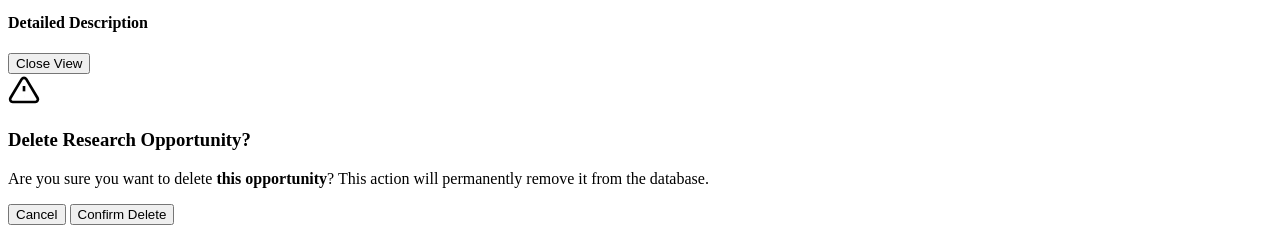
==== commit cdd582ed: "Fixed search to work across title, department, skills, and description fields" ====
--- a/frontend/index.html
+++ b/frontend/index.html
@@ -168,7 +168,7 @@
           <circle cx="11" cy="11" r="8"></circle>
           <line x1="21" y1="21" x2="16.65" y2="16.65"></line>
         </svg>
-        <input type="text" id="searchInput" placeholder="Search opportunities by title, faculty, or skills..." autocomplete="off">
+        <input type="text" id="searchInput" placeholder="Search by title, supervisor, department, skills, description, or #ID..." autocomplete="off">
       </div>
 
       <div class="filters-row">
